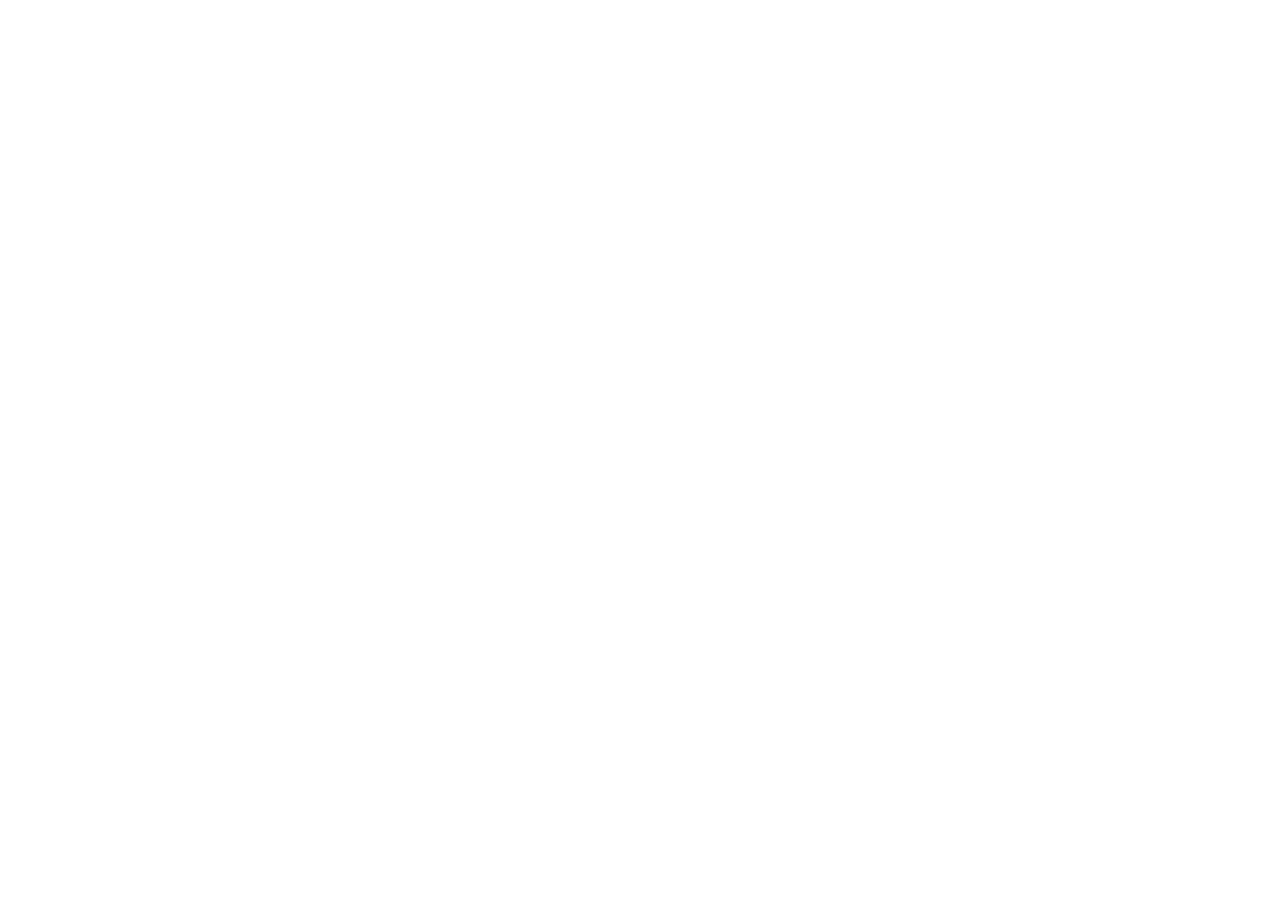
==== html/about.html @ 795c5da2 "Web Authoring 2nd Commit" ====
<!DOCTYPE html>
<html>
    <head lang ="eng">
        <title>About</title>
        <link rel="stylesheet" href="../style/about.css">
        <meta name ="author" content ="widger">
        <meta name ="charset" content="ASCII">
        <meta name = "keywords" content="HTML,CSS,Gaming,Website">
    </head>

</html>
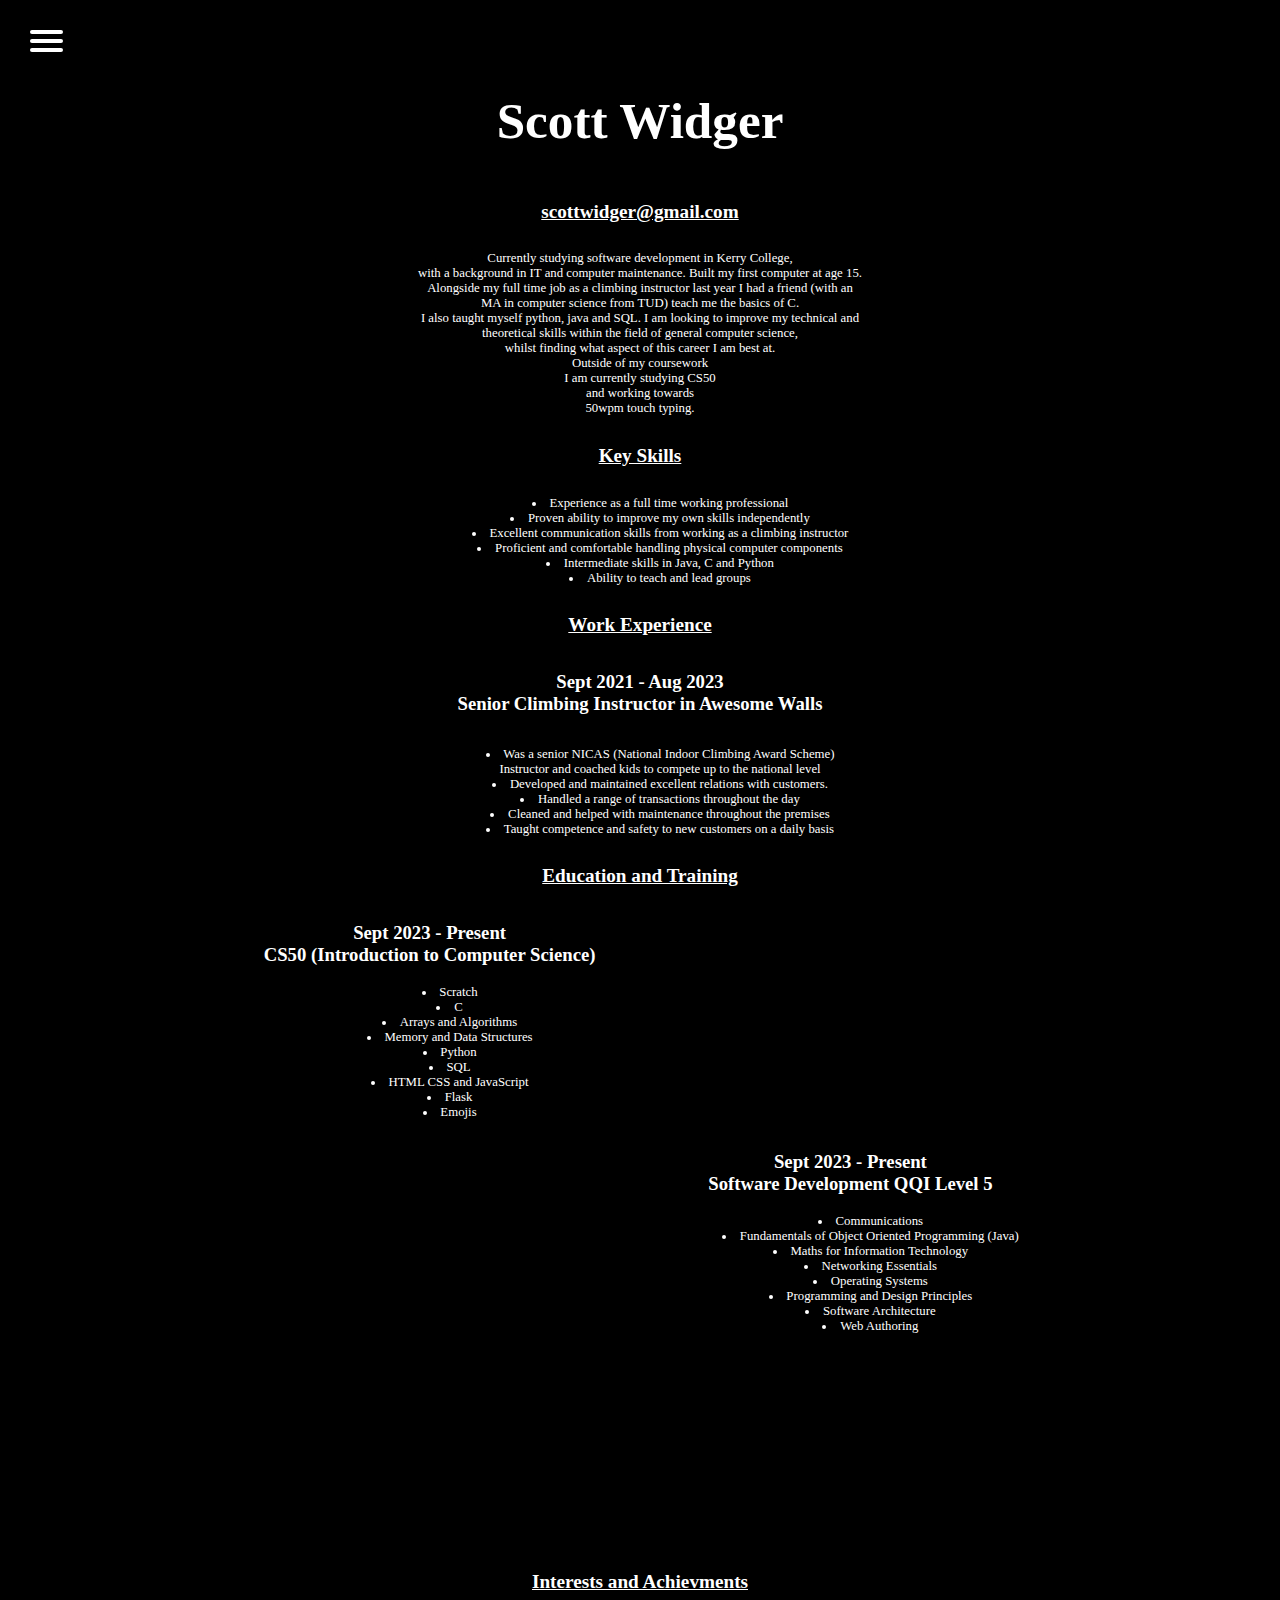
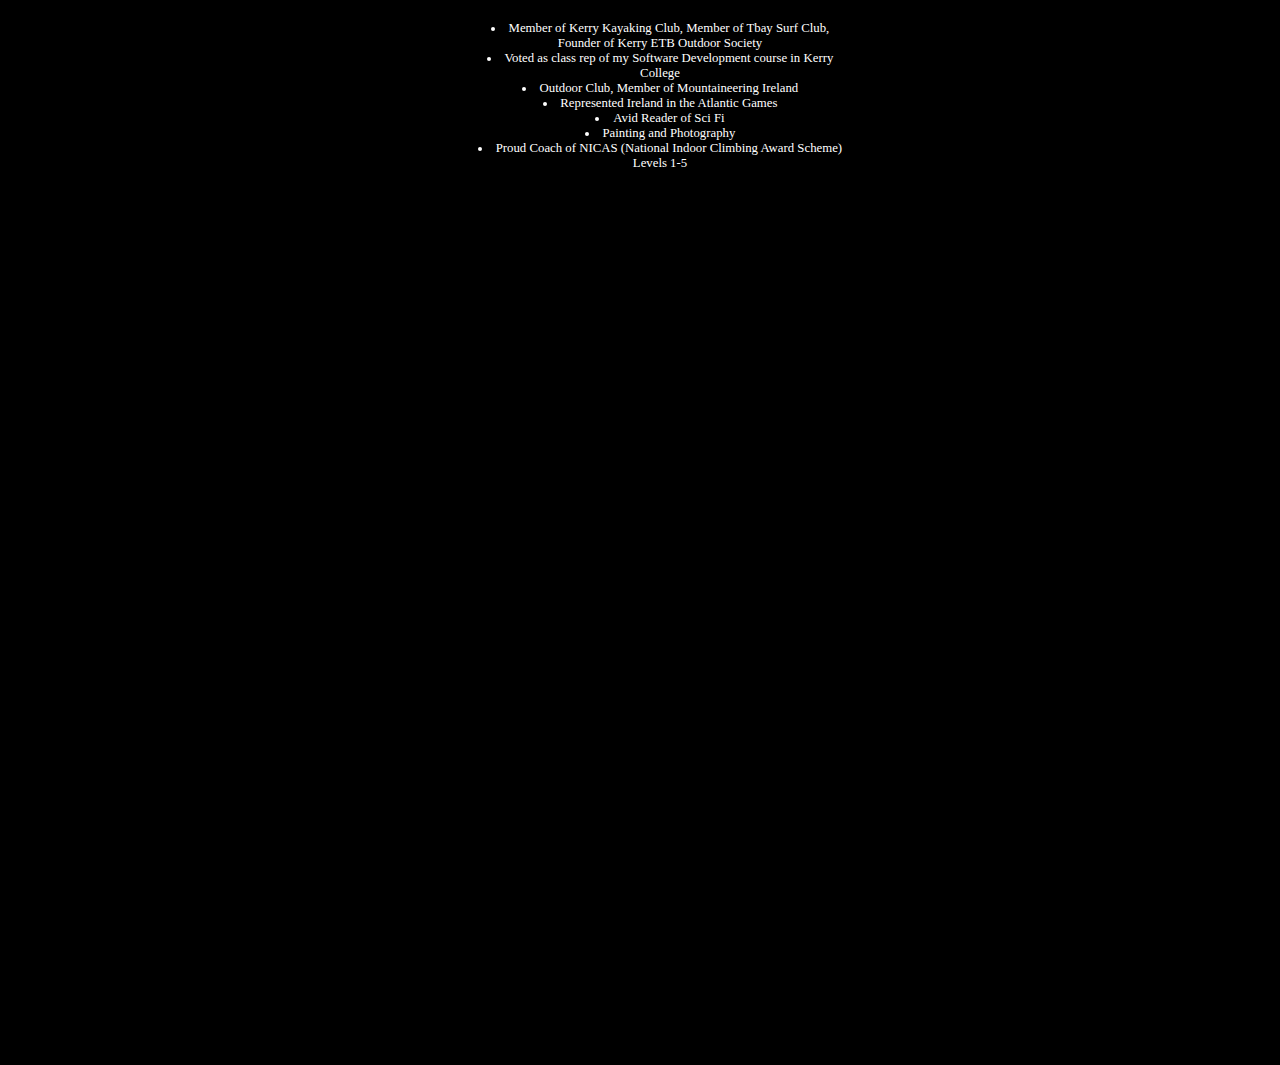
==== commit f909c863: "Web Authoring 3rd Commit" ====
--- a/html/about.html
+++ b/html/about.html
@@ -8,4 +8,100 @@
         <meta name = "keywords" content="HTML,CSS,Gaming,Website">
     </head>
 
+    <body>
+
+        <div id="menuToggle">
+            <input type="checkbox"/>
+            <span id="span1"></span> <!--This one has id to adjust position in css without messing the whole up -->
+            <span></span>
+            <span></span>
+            <ul id="menu">
+                <a href="index-Shakshuka.html" ><li>Home</li></a>
+                <a href="#" ><li>Refrences</li></a>
+                <a href="about.html" ><li>About</li></a>
+            </ul>
+        </div>
+        
+        <div class="container">
+            <h1 id="title">Scott Widger</h1>
+            <h2>scottwidger@gmail.com</h2>
+            <p id="p1">
+                Currently studying software development in Kerry College,<br> with a background in IT and computer maintenance. Built my first computer at age 15.
+                 Alongside my full time job as a climbing instructor last year I had a friend (with an MA in computer science from TUD) teach me the basics of C.<br> 
+                 I also taught myself python, java and SQL. I am looking to improve my technical and theoretical skills within the field of general computer science, 
+                 <br>whilst finding what aspect of this career I am best at.<br> Outside of my coursework<br> I am currently studying CS50<br> and working towards<br> 50wpm touch 
+                 typing.
+            </p>
+        </div>
+
+        <div class="container">
+            <h2>Key Skills</h2>
+            <ul >
+                <li>Experience as a full time working professional</li>
+                <li>Proven ability to improve my own skills independently</li>
+                <li>Excellent communication skills from working as a climbing instructor</li>
+                <li>Proficient and comfortable handling physical computer components</li>
+                <li>Intermediate skills in Java, C and Python</li>
+                <li>Ability to teach and lead groups</li>
+            </ul>
+        </div>
+
+        <div class="container">
+            <h2>Work Experience</h2>
+            <h3>Sept 2021 - Aug 2023 <br> Senior Climbing Instructor in Awesome Walls </h3>
+            <ul>
+                <li>Was a senior NICAS (National Indoor Climbing Award Scheme) Instructor and coached kids to compete up to the national level</li>
+                <li>Developed and maintained excellent relations with customers.</li>
+                <li>Handled a range of transactions throughout the day</li>
+                <li>Cleaned and helped with maintenance throughout the premises</li>
+                <li>Taught competence and safety to new customers on a daily basis</li>
+            </ul>
+            <h2>Education and Training  </h2>
+        </div>
+        
+        <div class="container2">
+            <div id="left">
+                <h3>Sept 2023 - Present <br>CS50 (Introduction to Computer Science)</h3>     
+                <ul>
+                    <li>Scratch</li>
+                    <li>C</li>
+                    <li>Arrays and Algorithms</li>
+                    <li> Memory and Data Structures</li>
+                    <li>Python</li>
+                    <li>SQL</li>
+                    <li>HTML CSS and JavaScript</li>
+                    <li>Flask</li>
+                    <li>Emojis</li>
+                </ul>
+            </div>
+            <div id="right">
+                <h3>Sept 2023 - Present <br>  Software Development QQI Level 5</h3>
+                <ul>
+                    <li>Communications</li>
+                    <li>Fundamentals of Object Oriented Programming (Java)</li>
+                    <li>Maths for Information Technology</li>
+                    <li>Networking Essentials</li>
+                    <li>Operating Systems</li>
+                    <li>Programming and Design Principles</li>
+                    <li>Software Architecture</li>
+                    <li>Web Authoring</li>
+                </ul>
+            </div>
+        
+        </div>
+
+        <div class="container">
+            <h2 id="IA">Interests and Achievments</h2>
+            <ul>
+                <li>Member of Kerry Kayaking Club, Member of Tbay Surf Club, Founder of Kerry ETB Outdoor Society</li>
+                <li>Voted as class rep of my Software Development course in Kerry College</li>
+                <li>Outdoor Club, Member of Mountaineering Ireland</li>
+                <li>Represented Ireland in the Atlantic Games</li>
+                <li>Avid Reader of Sci Fi</li>
+                <li>Painting and Photography</li>
+                <li>Proud Coach of NICAS (National Indoor Climbing Award Scheme) Levels  1-5</li>
+            </ul>
+        </div>
+    </body>
+
 </html>--- a/style/about.css
+++ b/style/about.css
@@ -0,0 +1,167 @@
+@import "https://fonts.googleapis.com/css?family=Press%20Start%202P";
+
+body{
+    margin: 0;
+    background-color: black;
+    height: auto;
+}
+
+.container{
+    display: flex;
+    flex-direction: column;
+    align-items: center;
+    text-align: center;
+}
+
+.container2{
+    text-align: center;
+    align-content: center;
+}
+
+#title{
+    color: white;
+    text-align: center;
+    font-size: 4vmax;
+}
+
+h2{
+    color: white;
+    font-size: 1.5vmax;
+    text-decoration: underline;
+}
+
+#p1{
+    color: white;
+    font-size: 1vmax;
+    width: 35vmax;
+}
+
+ul{
+    color: white;
+    font-size: 1vmax;
+    width: 30vmax;
+    list-style: inside;
+}
+
+h3{
+    font-style: bold;
+    color: white;
+}
+
+#right{
+    float: right;
+    margin-right: 17vmax;
+}
+#left{
+    float: left;
+    margin-left: 17vmax;
+}
+
+#IA{
+    margin-top: 17.5vmax;
+}
+
+/*Start of menu nonsense*/
+#menuToggle{
+    position: relative;
+    margin-left: 30px;
+    z-index:3;
+  }
+  
+  #menuToggle input{
+    position: absolute;
+    width: 40px;
+    height: 40px;
+    left: -12.5px;
+    margin-top: -12.5px;
+    cursor: pointer;
+    opacity: 0;
+    z-index: 2;
+    -webkit-touch-callout: none;
+  }
+  
+  #span1{
+    margin-top: 30px;
+  }
+  
+  #menuToggle span{
+    display: block; /*makes each burger layer its own line*/
+    width: 33px;
+    height: 4px;
+    margin-bottom: 5px;
+    position: relative;
+    border-radius: 3px;
+    z-index: 1;
+    background-color: white;
+  }
+  
+  /*Start of Menu Animation*/
+  #menuToggle span {
+    transition: transform 0.5s cubic-bezier(0.77, 0.2, 0.05, 1),
+        background 0.5s cubic-bezier(0.77, 0.2, 0.05, 1), opacity 0.55s ease;
+    transform-origin: 4px 0px; /* set to 4px 0px to specify the center of rotation for the transform property above. */
+  }
+  #menuToggle span:first-child { /*animate each layer seperatly*/
+    transform-origin: 0% 0%; /*sets the origin of the transform property to the top left corner of the element.*/
+  }
+  #menuToggle span:nth-last-child(2) {
+    transform-origin: 0% 100%; /*sets the origin of the transform property to the bottom left corner of the element.*/
+  }
+  #menuToggle input:checked ~ span {/* selects all span elements that come after an input element that is checked inside the #menuToggle element. */
+    opacity: 1;
+    transform: rotate(45deg) translate(-2px, -1px);
+    background: #232323;
+  }
+  #menuToggle input:checked ~ span:nth-last-child(2) {
+    transform: rotate(-45deg) translate(0, -1px);
+  }
+  #menuToggle input:checked ~ span:nth-last-child(3) { /* selects the third span element from the end that comes after an input element that is checked inside the #menuToggle element. */
+    opacity: 0; /* sets the opacity of the element to 0, making it invisible. */
+    transform: rotate(0deg) scale(0.2, 0.2); /* applies a rotation of 0 degrees and a scale of 0.2 to the element, making it very small and invisible.*/
+  }
+  
+  #menuToggle input:checked ~ ul {
+    top: 0;
+    left:0;
+  }
+  /*End of Menu Animation*/
+  
+  #menu {
+    position: absolute; /* allow us to position the menu on top of the rest of the content. */
+    left: -300px;/* This property moves the menu outisde of the viewport*/
+    top: 0px; /*This property sets the distance between the top edge of the menu and the top edge of the #menuToggle div.*/
+    width: 200px; 
+    height: 200vmax;
+    margin: -100px 0 0 -50px;/* The negative margin values are used to move the menu up and to the left to center it vertically and horizontally within the #menuToggle div. */
+    padding: 50px;
+    padding-top: 125px;
+    background: #f2eded;
+    opacity: 70%;
+    list-style-type: none; /* removes the default bullet points of the list. */
+    -webkit-font-smoothing: antialiased; /*This property sets the font smoothing for webkit browsers. */
+    
+    transition: left 0.5s; /* This property sets the transition effect for the left property. This will create a smooth animation when the menu slides in from the left.*/
+  }
+  
+  #menu li {
+    padding: 10px 0;
+    font-size: 22px;
+  }
+  
+  #menu a:hover{
+    text-decoration: underline;
+    color: black;
+    transform: scale(1.2);
+  }
+  
+  #menu a{
+    margin: 100px;
+  }
+  
+  #menuToggle{
+    font-family: 'Press Start 2P';
+  }
+  
+  
+  /*End of menu nonsense*/  
+  